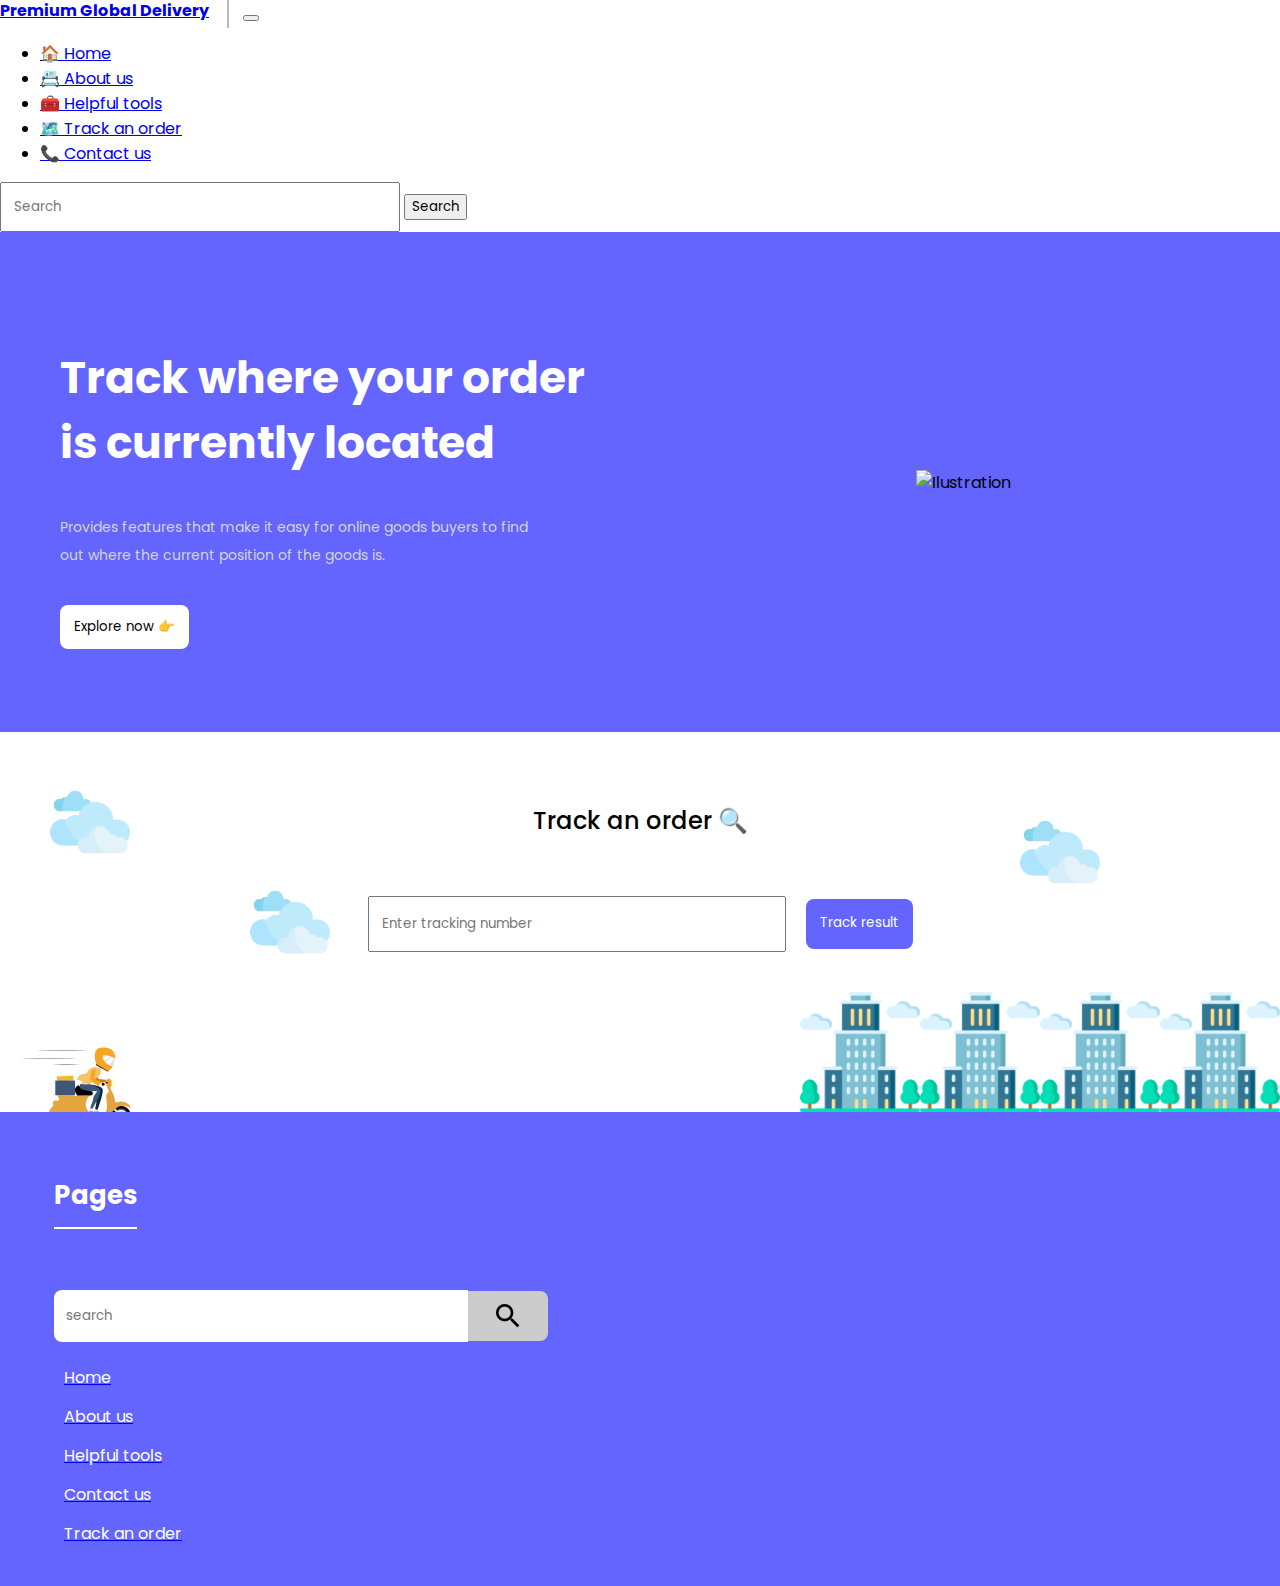
==== track.html @ e7d5a06e "Add files via upload" ====
<!DOCTYPE html>
<html lang="en">
<head>
    <meta charset="UTF-8">
    <meta http-equiv="X-UA-Compatible" content="IE=edge">
    <meta name="viewport" content="width=device-width, initial-scale=1.0">

    <!-- Link bootstrap 5 -->
    <link href="https://cdn.jsdelivr.net/npm/bootstrap@5.0.2/dist/css/bootstrap.min.css" rel="stylesheet" integrity="sha384-EVSTQN3/azprG1Anm3QDgpJLIm9Nao0Yz1ztcQTwFspd3yD65VohhpuuCOmLASjC" crossorigin="anonymous">
    
    <!-- Link css -->
    <link rel="stylesheet" href="./styles/styles.css">
    <link rel="stylesheet" href="./styles/footerTrack.css">

    <!-- Judul website -->
    <title>premiumglobaldel</title>
</head>
<body>
    
    <!-- Komponen navbar -->
    <nav class="navbar navbar-expand-lg navbar-light bg-light px-4 py-3">
        <div class="container-fluid">
          <a class="navbar-brand gh1" href="#">Premium Global Delivery</a>
          <a class="navbar-brand gh" href="#">PGD</a>
          <button class="navbar-toggler" type="button" data-bs-toggle="collapse" data-bs-target="#navbarSupportedContent" aria-controls="navbarSupportedContent" aria-expanded="false" aria-label="Toggle navigation">
            <span class="navbar-toggler-icon"></span>
          </button>
          <div class="collapse navbar-collapse" id="navbarSupportedContent">
            <ul class="navbar-nav me-auto mb-2 mb-lg-0">
              <li class="nav-item">
                <a class="nav-link" href="./index.html">🏠 Home</a>
            </li>
            <li class="nav-item">
            <a class="nav-link" aria-current="page" href="./about.html">📇 About us</a>
            </li>
            <li class="nav-item">
              <a class="nav-link" href="./helpful.html">🧰 Helpful tools</a>
            </li>
            <li class="nav-item">
              <a class="nav-link active" href="./track.html">🗺️ Track an order</a>
            </li>
            <li class="nav-item">
              <a class="nav-link" href="./contact.html">📞 Contact us</a>
            </li>
            </ul>
            <form class="d-flex">
              <input class="form-control me-2" type="search" placeholder="Search" aria-label="Search">
              <button class="btn btn-outline-primary" type="submit">Search</button>
            </form>
          </div>
        </div>
    </nav>
    <!-- Komponen navbar -->

    <!-- section 1 -->
    <section class="section1">
        <div class="section1-left">
            <h1>Track where your order is currently located</h1>
            <p>Provides features that make it easy for online goods buyers to find out where the current position of the goods is.</p>
            <button class="button-section1">
                Explore now 👉
            </button>
        </div>
        <div class="section1-right">
            <div class="animation">
                <img src="./assets/animation1.gif" alt="Ilustration" />
            </div>
        </div>
    </section>
    <!-- section 1 -->

    <section class="section2">
        <h2>Track an order 🔍</h2>
        <form class="form">
            <input type="email" placeholder="Enter tracking number" />
            <button class="button-resi">Track result</button>
        </form>
        
        
        <div class="cloud">
          <img src="./assets/cloud.png" alt="cloud" />
        </div>
        
        <div class="cloud2">
          <img src="./assets/cloud.png" alt="cloud" />
        </div>
        
        <div class="cloud3">
          <img src="./assets/cloud.png" alt="cloud" />
        </div>
        
        <div class="build">
          <img src="./assets/moto.gif" alt="moto" />
        </div>
       
        <div class="moto">
          <img src="./assets/build.png" alt="build" />
          <img src="./assets/build.png" alt="build" />
          <img src="./assets/build.png" alt="build" />
          <img src="./assets/build.png" alt="build" />
        </div>
    </section>

    <footer class="footer">
        <div class="footer-left">
            <h2>Pages</h2>
            <div class="wrap-search">
                <input type="text" placeholder="search" />
                <div class="search">
                    <img src="./assets/magnify.png" alt="search" />
                </div>
            </div>
        </div>

        <div class="footer-right">
            <ul>
              <a href="./index.html">
                <li>Home</li>
            </a>
            <a href="./about.html">
                <li>About us</li>
            </a>
            <a href="./helpful.html">
                <li>Helpful tools</li>
            </a>
            <a href="./contact.html">
                <li>Contact us</li>
            </a>
            <a href="./track.html">
                <li>Track an order</li>
            </a>
            </ul>
        </div>
    </footer>

<script src="https://cdn.jsdelivr.net/npm/@popperjs/core@2.9.2/dist/umd/popper.min.js" integrity="sha384-IQsoLXl5PILFhosVNubq5LC7Qb9DXgDA9i+tQ8Zj3iwWAwPtgFTxbJ8NT4GN1R8p" crossorigin="anonymous"></script>
<script src="https://cdn.jsdelivr.net/npm/bootstrap@5.0.2/dist/js/bootstrap.min.js" integrity="sha384-cVKIPhGWiC2Al4u+LWgxfKTRIcfu0JTxR+EQDz/bgldoEyl4H0zUF0QKbrJ0EcQF" crossorigin="anonymous"></script>
</body>
</html>
---- styles/styles.css ----
@import url('https://fonts.googleapis.com/css2?family=Poppins:ital,wght@0,100;0,200;0,300;0,400;0,600;0,700;0,800;0,900;1,600&display=swap');

* {
    font-family: 'Poppins', sans-serif;
}

body {
    padding: 0;
    margin: 0;
    overflow-x: hidden;
}

.gh1 {
    position: relative;
    display: inline;
    font-weight: bold;
    position: relative;
    margin-right: 30px;
    bottom: 2px;
}

.moto {
    position: absolute;
    display: flex;
    bottom: 0px;
    z-index: 22;
    right: 0;
}

.moto img {
    width: 120px;
}

.cloud {
    position: absolute;
    left: 50px;
    top: 50px;
    width: 60px;
    height: 60px;
}

.cloud2 {
    position: absolute;
    right: 200px;
    top: 80px;
    width: 60px;
    height: 60px;
}

.cloud3 {
    position: absolute;
    left: 250px;
    top: 150px;
    width: 60px;
    height: 60px;
}

.cloud img {
    width: 80px;
}

.cloud2 img {
    width: 80px;
}

.cloud3 img {
    width: 80px;
}

.build {
    position: relative;
    top: 16px;
    background-size: contain;
    z-index: -1;
    width: 100vw;
    height: 70px;
    display: flex;
    animation: moto 5s ease-in infinite;
    background-repeat: repeat;
}

@keyframes moto {
    0% {
        left: -15%;
    }
    
    100% {
        left: 110%;

    }
}

.build img {
    width: 160px;
    background-size: contain;
    height: 160px;
    background-repeat: repeat;
}

.gh1::before {
    position: absolute;
    right: -20px;
    width: 2px;
    height: 30px;
    background-color: rgb(185, 185, 185);
    content: '';
}

.gh {
    display: none;
}

.section1 {
    position: relative;
    width: 100vw;
    height: 500px;
    display: flex;
    overflow: hidden;
    background-color: #6464ff;
}

.section1-left {
    width: 50%;
    height: 100%;
    display: flex;
    flex-direction: column;
    padding-left: 60px;
    justify-content: center;
}

.section1-left h1 {
    font-size: 44px;
    font-weight: bold;
    width: 90%;
    color: white;
    margin-bottom: 24px;
}

.section1-left p {
    font-size: 14px;
    width: 80%;
    color: rgb(211, 211, 211);
    font-weight: normal;
    line-height: 2em;
    margin-bottom: 16px;
}

.section1-left button {
    width: max-content;
    display: flex;
    align-items: center;
    justify-content: space-between;
    border: none;
    outline: none;
    height: 44px;
    background-color: white;
    border-radius: 8px;
    padding: 10px 14px 10px 14px;
    cursor: pointer;
    margin-top: 20px;
    transition: 0.4s;
}

.section1-left button:hover {
    transition: 0.4s;
    filter: brightness(90%);
}

.section1-left button:active {
    transition: 0.2s;
    transform: scale(0.96);
}

.section1-right {
    width: 50%;
    height: 100%;
    display: flex;
    flex-direction: column;
    align-items: center;
    justify-content: center;
    
}

.section1-right img {
    width: 650px;
    margin-right: 24px;
}

.section2 {
    position: relative;
    width: 100vw;
    display: flex;
    flex-direction: column;
    justify-content: center;
    overflow: hidden;
    text-align: center;
    height: 380px;
}

.section2 h2 {
    font-weight: 500;
}

.form {
    width: max-content;
    margin-left: auto;
    margin-right: auto;
    display: flex;
    align-items: center;
    justify-content: space-between;
    margin-top: 32px;
    margin-bottom: 32px;
}

input {
    height: 50px;
    width: 400px;
    padding-left: 12px;
}

.example {
    width: 70vw;
    margin-left: auto;
    margin-right: auto;
    display: flex;
    height: 50px;
    align-items: center;
    justify-content: center;
}

.example p {
    margin-top: 14px;
}

.number {
    font-weight: bold;
}

.button-resi {
    width: max-content;
    text-align: center;
    display: flex;
    position: relative;
    bottom: 10px;
    border: none;
    margin-left: 20px;
    outline: none;
    height: 50px;
    background-color: #6464ff;
    color: white;
    border-radius: 8px;
    padding: 14px 14px 10px 14px;
    cursor: pointer;
    margin-top: 20px;
    transition: 0.4s;
}

.footer {
    height: max-content;
    padding: 24px;
    z-index: 22;
    background-color: #6464ff;
}

.footer-left {
    width: 100%;
    padding-left: 30px;
    display: flex;
    flex-direction: column;
    color: white;
}

.wrap-search {
    display: flex;
    margin-top: 40px;
    width: 50%;
    height: 50px;
    align-items: center;
}

.wrap-search input {
    border: none;
    height: 100%;
    outline: none;
    border-radius: 8px 0px 0px 8px;
}

.search {
    background-color: rgb(204, 204, 204);
    height: 100%;
    width: 80px;
    display: flex;
    cursor: pointer;
    align-items: center;
    justify-content: center;
    border-radius: 0px 8px 8px 0px;
}

.search:hover {
    filter: brightness(90%);
}

.footer-left h2 {
    font-size: 26px;
    margin-top: 40px;
    width: max-content;
    padding-bottom: 12px;
    border-bottom: 2px solid white;
}

.footer-right {
    width: 100%;
    margin-top: 24px;
}

.footer-right li {
    color: white;
    list-style: none;
    cursor: pointer;
    margin-bottom: 14px;
}

@media screen and (max-width: 720px) {
    
    .gh1 {
        display: none;
    }

    .gh {
        display: inline;
    }

    .moto {
        display: none;
    }

    .build {
        position: relative;
        top: -74px;
        background-size: contain;
        z-index: -1;
        width: 100vw;
        height: 70px;
        display: flex;
        animation: none;
        background-repeat: repeat;
    }

    .build img {
        width: 260px;
        height: 260px;
        right: 40px;
        position: absolute;
    }

    .cloud, .cloud2, .cloud3 {
        display: none;
    }

    .section1 {
        flex-direction: column-reverse;
        height: max-content;
        padding-bottom: 34px;
    }

    .section1-right {
        width: 100vw;
    }
    
    .section1-left {
        margin-top: -50px;
        width: 100vw;
        padding-left: 30px;
    }

    .section1-left h1 {
        font-size: 30px;
    }

    .section1-right img {
        width: 400px;
        margin-top: -40px;
        margin-right: 0;
    }

    .section2 {
        padding: 50px 20px;
        height: max-content;
        text-align: left;
        justify-content: start;
        align-items: stretch;
    }

    .form {
        width: 100vw;
        align-items: stretch;
        justify-content: start;
        flex-direction: column;
    }
        
    input {
        height: 50px;
        width: 88vw;
        margin-bottom: 12px;
        padding-left: 12px;
    }

    .example {
        width: 70vw;
        margin-left: auto;
        margin-right: auto;
        display: flex;
        margin-top: -20px;
        height: 50px;
        align-items: center;
        justify-content: center;
    }

    .example p {
        margin-top: 14px;
    }

    .number {
        font-weight: bold;
    }

    .button-resi {
        width: max-content;
        text-align: center;
        display: flex;
        position: relative;
        bottom: 10px;
        border: none;
        margin-top: 12px;
        margin-left: 0px;
        outline: none;
        height: 50px;
        background-color: #6464ff;
        color: white;
        border-radius: 8px;
        padding: 14px 14px 10px 14px;
        cursor: pointer;
        margin-top: 20px;
        transition: 0.4s;
    }

    .example {
        text-align: left;
        margin-left: 0;
        margin-right: 0;
        width: max-content;
    }

}
---- styles/footerTrack.css ----
@media screen and (max-width: 720px) {
    body {
        overflow-x: hidden;
    }

    .footer {
        height: max-content;
        padding: 12px;
        z-index: 22;
        background-color: #6464ff;
    }
    
    .footer-left {
        width: 100%;
        padding-left: 12px;
        display: flex;
        flex-direction: column;
        color: white;
    }
    
    .wrap-search {
        display: flex;
        margin-top: 40px;
        width: 100%;
        height: 50px;
        align-items: center;
    }
    
    .wrap-search input {
        border: none;
        width: 80%;
        height: 100%;
        outline: none;
        border-radius: 8px 0px 0px 8px;
    }
    
    .search {
        background-color: rgb(204, 204, 204);
        height: 100%;
        width: 60px;
        display: flex;
        cursor: pointer;
        align-items: center;
        margin-top: -12px;
        justify-content: center;
        border-radius: 0px 8px 8px 0px;
    }

    .footer-right li {
        margin-left: -16px;
    }   
}
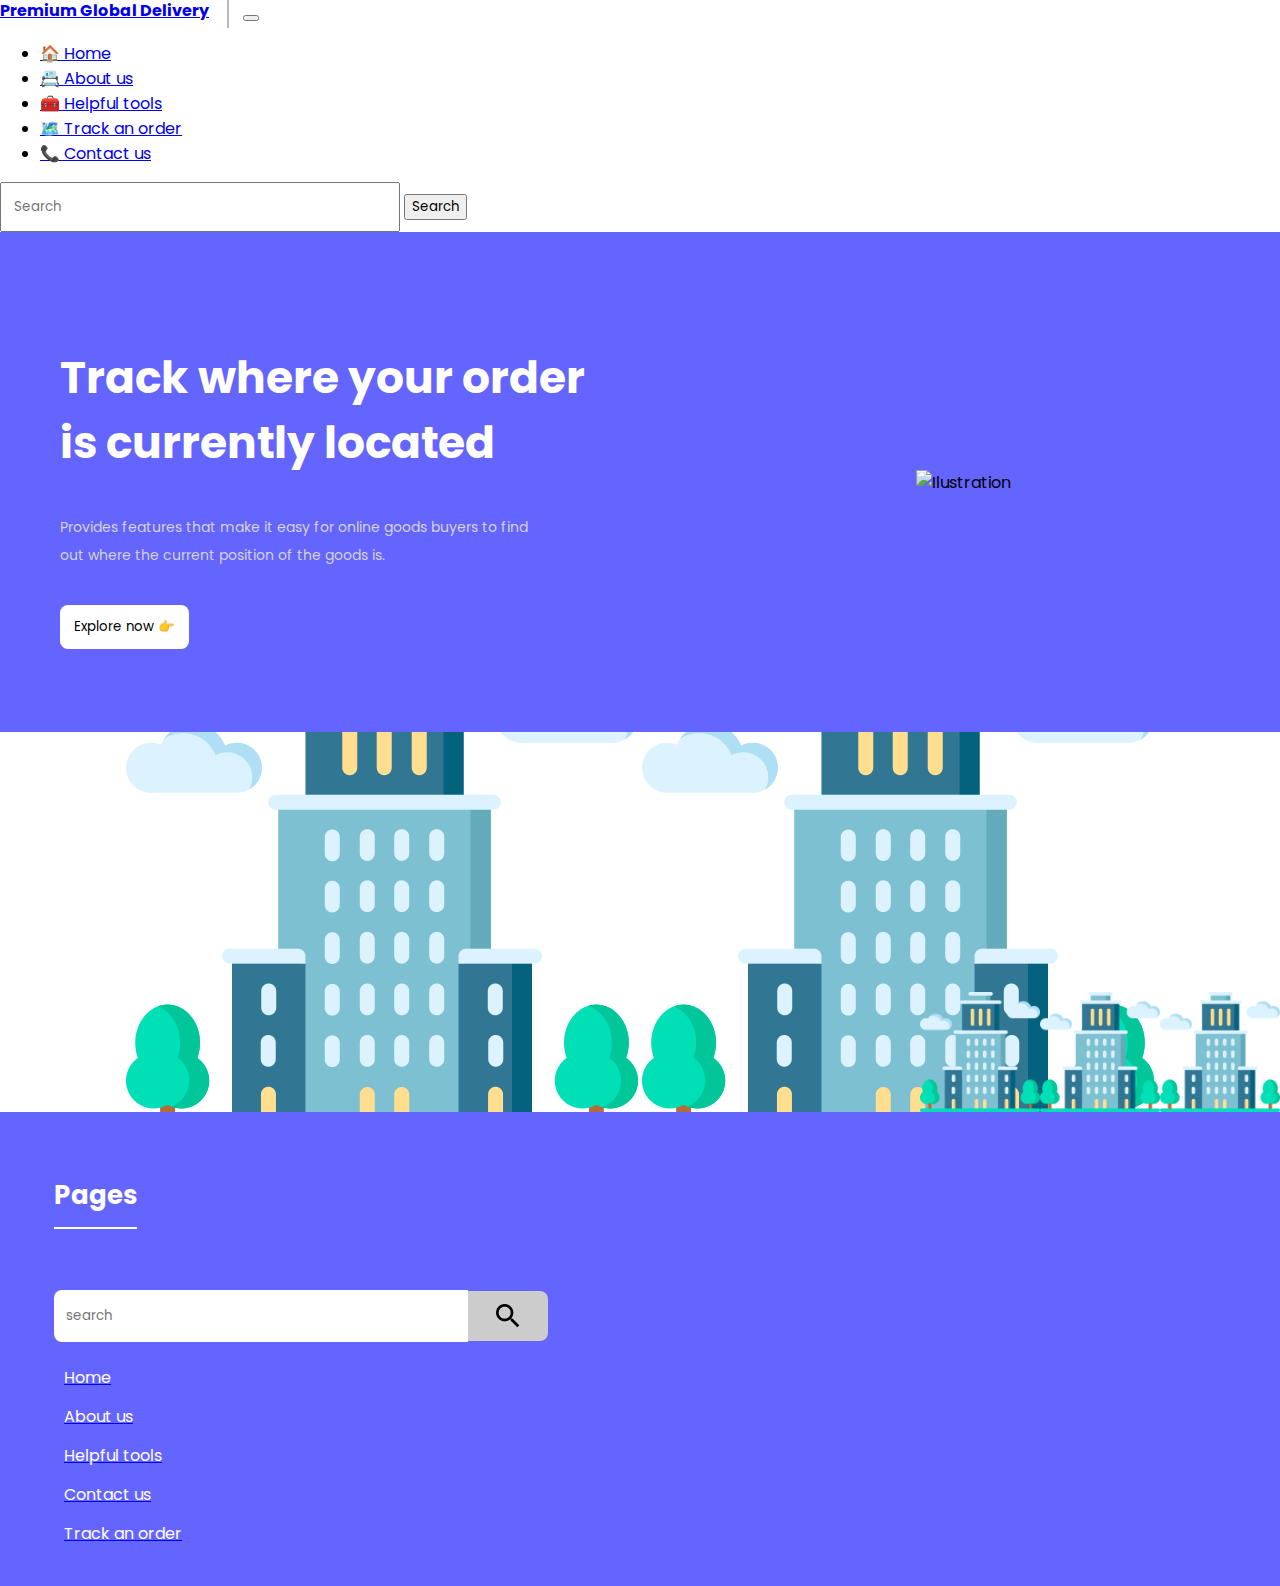
==== commit 052403a4: "Add files via upload" ====
--- a/track.html
+++ b/track.html
@@ -75,26 +75,27 @@
             <input type="email" placeholder="Enter tracking number" />
             <button class="button-resi">Track result</button>
         </form>
-        
-        
-        <div class="cloud">
-          <img src="./assets/cloud.png" alt="cloud" />
-        </div>
-        
-        <div class="cloud2">
-          <img src="./assets/cloud.png" alt="cloud" />
-        </div>
-        
-        <div class="cloud3">
-          <img src="./assets/cloud.png" alt="cloud" />
-        </div>
-        
-        <div class="build">
-          <img src="./assets/moto.gif" alt="moto" />
+
+        <div class="wrap-output">
+          <h3 class="resss">result :</h3>
+          <div class="output">
+            <div class="status">
+              <h3>Status</h3>
+              <p>On hold</p>
+            </div>
+            <div class="date">
+              <h3>Expected delivery date</h3>
+              <p>2022-10-18</p>
+            </div>
+          </div>
         </div>
        
+        <div class="moto1">
+          <img src="./assets/build.png" alt="build" />
+          <img src="./assets/build.png" alt="build" />
+          <img src="./assets/build.png" alt="build" />
+        </div>
         <div class="moto">
-          <img src="./assets/build.png" alt="build" />
           <img src="./assets/build.png" alt="build" />
           <img src="./assets/build.png" alt="build" />
           <img src="./assets/build.png" alt="build" />
--- a/styles/styles.css
+++ b/styles/styles.css
@@ -371,6 +371,7 @@
         margin-top: -50px;
         width: 100vw;
         padding-left: 30px;
+        z-index: 2;
     }
 
     .section1-left h1 {
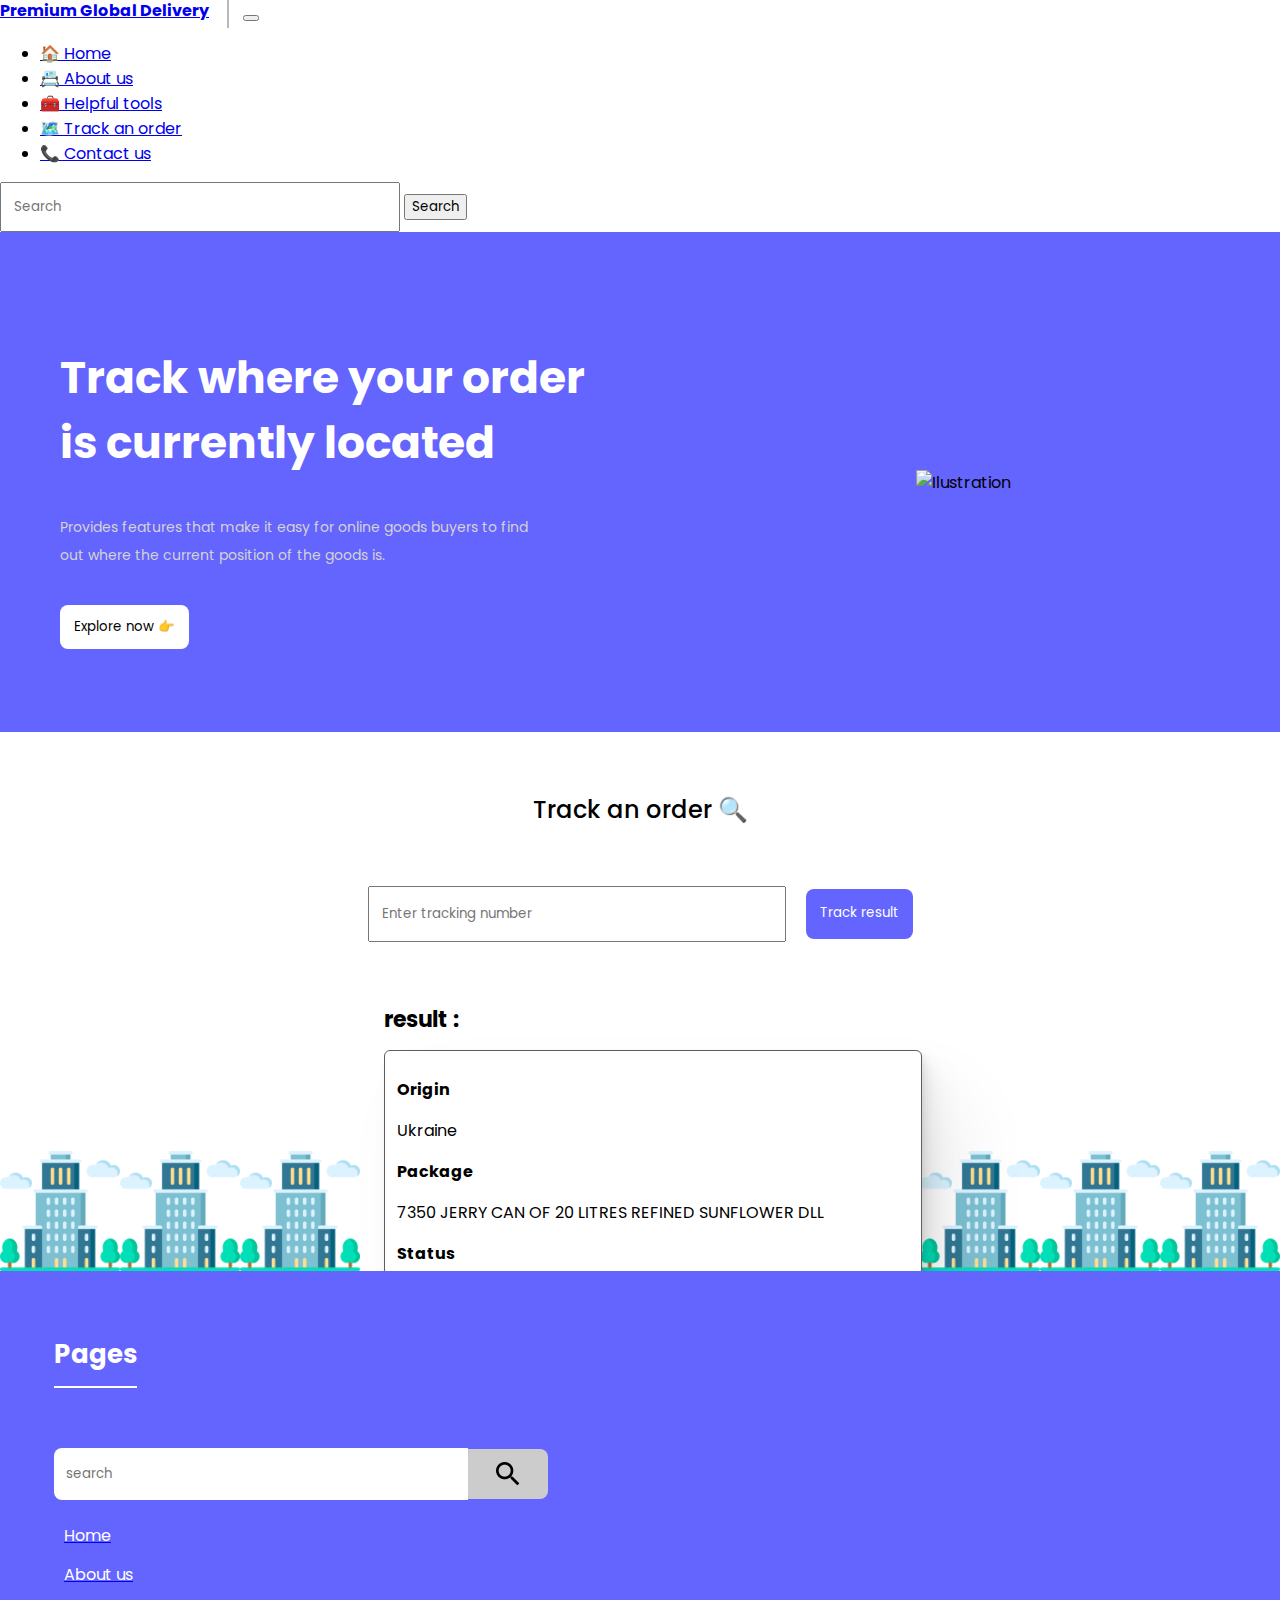
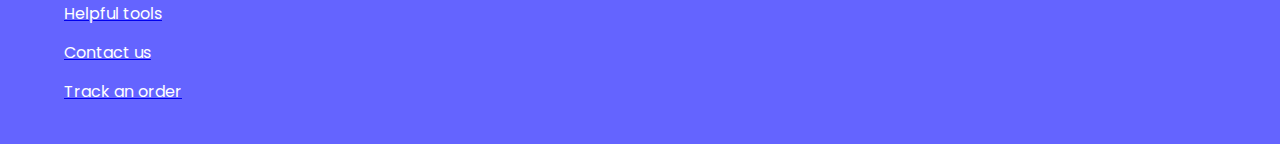
==== commit 75d73802: "Add files via upload" ====
--- a/track.html
+++ b/track.html
@@ -79,14 +79,85 @@
         <div class="wrap-output">
           <h3 class="resss">result :</h3>
           <div class="output">
-            <div class="status">
-              <h3>Status</h3>
-              <p>On hold</p>
-            </div>
-            <div class="date">
-              <h3>Expected delivery date</h3>
-              <p>2022-10-18</p>
-            </div>
+          
+            <div class="wraps">
+              <div class="status">
+                <h3>Origin</h3>
+                <p>Ukraine</p>
+              </div>
+              <div class="status">
+                <h3>Package</h3>
+                <p>7350 JERRY CAN OF 20 LITRES REFINED SUNFLOWER DLL</p>
+              </div>
+              <div class="status">
+                <h3>Status</h3>
+                <p>On hold</p>
+              </div>
+            </div>
+          
+            <div class="wraps">
+              <div class="status">
+                <h3>Destination</h3>
+              <p>Senegal</p>
+            </div>
+            <div class="status">
+              <h3>Carrier</h3>
+              <p></p>
+            </div>
+            <div class="status">
+              <h3>Type of shipment</h3>
+              <p>International shipping</p>
+            </div>
+          </div>
+          
+          <div class="wraps">
+            <div class="status">
+              <h3>Product</h3>
+              <p>100% RREFINED SUNFLOWER OIL</p>
+            </div>
+            <div class="status">
+              <h3>Qty</h3>
+              <p>7350 JERRY CAN OF 20 LITRES REFINED SUNFLOWER DLL</p>
+            </div>
+            <div class="status">
+              <h3>Payment mode</h3>
+              <p>Crytocurrency</p>
+            </div>
+          </div>
+          
+            <div class="wraps">
+              <div class="status">
+                <h3>Total fregith</h3>
+                <p>139, 120 KGS</p>
+              </div>
+              <div class="status">
+                <h3>Expected delivery date</h3>
+                <p>2022-10-18</p>
+              </div>
+              <div class="status">
+                <h3>Departure time</h3>
+                <p>14:00 pm</p>
+              </div>
+            </div>
+            
+            <div class="wraps">
+              <div class="status">
+                <h3>Pick-up date</h3>
+                <p>2022-09-22</p>
+              </div>
+              <div class="status">
+                <h3>Pick-up time</h3>
+                <p>11:00 am</p>
+              </div>
+            </div>
+            
+            <div class="wraps">
+              <div class="status2">
+                <h3>Comments</h3>
+                <p>ALL SHIPPING DOCUMENTS WIL BE PROVIDED ON MONDAY 2022-09-26</p>
+              </div>
+            </div>
+          
           </div>
         </div>
        
--- a/styles/styles.css
+++ b/styles/styles.css
@@ -19,12 +19,24 @@
     bottom: 2px;
 }
 
+.moto1 {
+    position: absolute;
+    display: flex;
+    bottom: 0px;
+    z-index: 22;
+    left: 0;
+}
+
 .moto {
     position: absolute;
     display: flex;
     bottom: 0px;
     z-index: 22;
     right: 0;
+}
+
+.moto1 img {
+    width: 120px;
 }
 
 .moto img {
@@ -68,14 +80,13 @@
 }
 
 .build {
-    position: relative;
-    top: 16px;
+    position: absolute;
+    bottom: 52px;
     background-size: contain;
     z-index: -1;
     width: 100vw;
     height: 70px;
     display: flex;
-    animation: moto 5s ease-in infinite;
     background-repeat: repeat;
 }
 
@@ -190,11 +201,13 @@
     position: relative;
     width: 100vw;
     display: flex;
+    padding-top: 40px;
+    padding-bottom: 40px;
     flex-direction: column;
     justify-content: center;
     overflow: hidden;
     text-align: center;
-    height: 380px;
+    min-height: 280px;
 }
 
 .section2 h2 {
@@ -320,7 +333,86 @@
     margin-bottom: 14px;
 }
 
+.wrap-output {
+    width: 40vw;
+    text-align: left;
+    height: 200px;
+    margin-left: auto;
+    margin-right: auto;
+    margin-bottom: 50px;
+}
+
+.wrap-output .resss {
+    font-size: 22px;
+    margin-bottom: 14px;
+}
+
+.output {
+    position: relative;
+    width: 100%;
+    height: 100%;
+    padding: 12px;
+    border-radius: 6px;
+    background-color: white;
+    margin-bottom: 40px;
+    z-index: 43;
+    border: 1px solid rgb(94, 94, 94);
+    box-shadow:
+    1px 1.3px 2.2px rgba(0, 0, 0, 0.02),
+    2.4px 3.1px 5.3px rgba(0, 0, 0, 0.028),
+    4.5px 5.9px 10px rgba(0, 0, 0, 0.035),
+    8px 10.5px 17.9px rgba(0, 0, 0, 0.042),
+    15px 19.6px 33.4px rgba(0, 0, 0, 0.05),
+    36px 47px 80px rgba(0, 0, 0, 0.07);
+}
+
+.status h3 {
+    font-size: 16px;
+    margin-top: 14px;
+    font-weight: bold;
+}
+
+.date h3 {
+    font-size: 16px;
+    margin-top: 30px;
+    font-weight: bold;
+}
+
 @media screen and (max-width: 720px) {
+    .wrap-output {
+        width: 100%;
+        height: 100%;
+    }
+
+    .output {
+        position: relative;
+        width: 89vw;
+        height: 200px;
+        padding: 12px;
+        border-radius: 6px;
+        background-color: white;
+        margin-bottom: 40px;
+        border: 1px solid rgb(94, 94, 94);
+        box-shadow:
+        1px 1.3px 2.2px rgba(0, 0, 0, 0.02),
+        2.4px 3.1px 5.3px rgba(0, 0, 0, 0.028),
+        4.5px 5.9px 10px rgba(0, 0, 0, 0.035),
+        8px 10.5px 17.9px rgba(0, 0, 0, 0.042),
+        15px 19.6px 33.4px rgba(0, 0, 0, 0.05),
+        36px 47px 80px rgba(0, 0, 0, 0.07);
+    }
+
+    .status h3 {
+        font-size: 16px;
+        margin-top: 14px;
+        font-weight: bold;
+    }
+
+    .date h3 {
+        font-size: 16px;
+        margin-top: 30px;
+        font-weight: bold;
+    }
     
     .gh1 {
         display: none;
@@ -330,7 +422,7 @@
         display: inline;
     }
 
-    .moto {
+    .moto, .moto1 {
         display: none;
     }
 
@@ -388,6 +480,7 @@
         padding: 50px 20px;
         height: max-content;
         text-align: left;
+        padding-bottom: 0px;
         justify-content: start;
         align-items: stretch;
     }
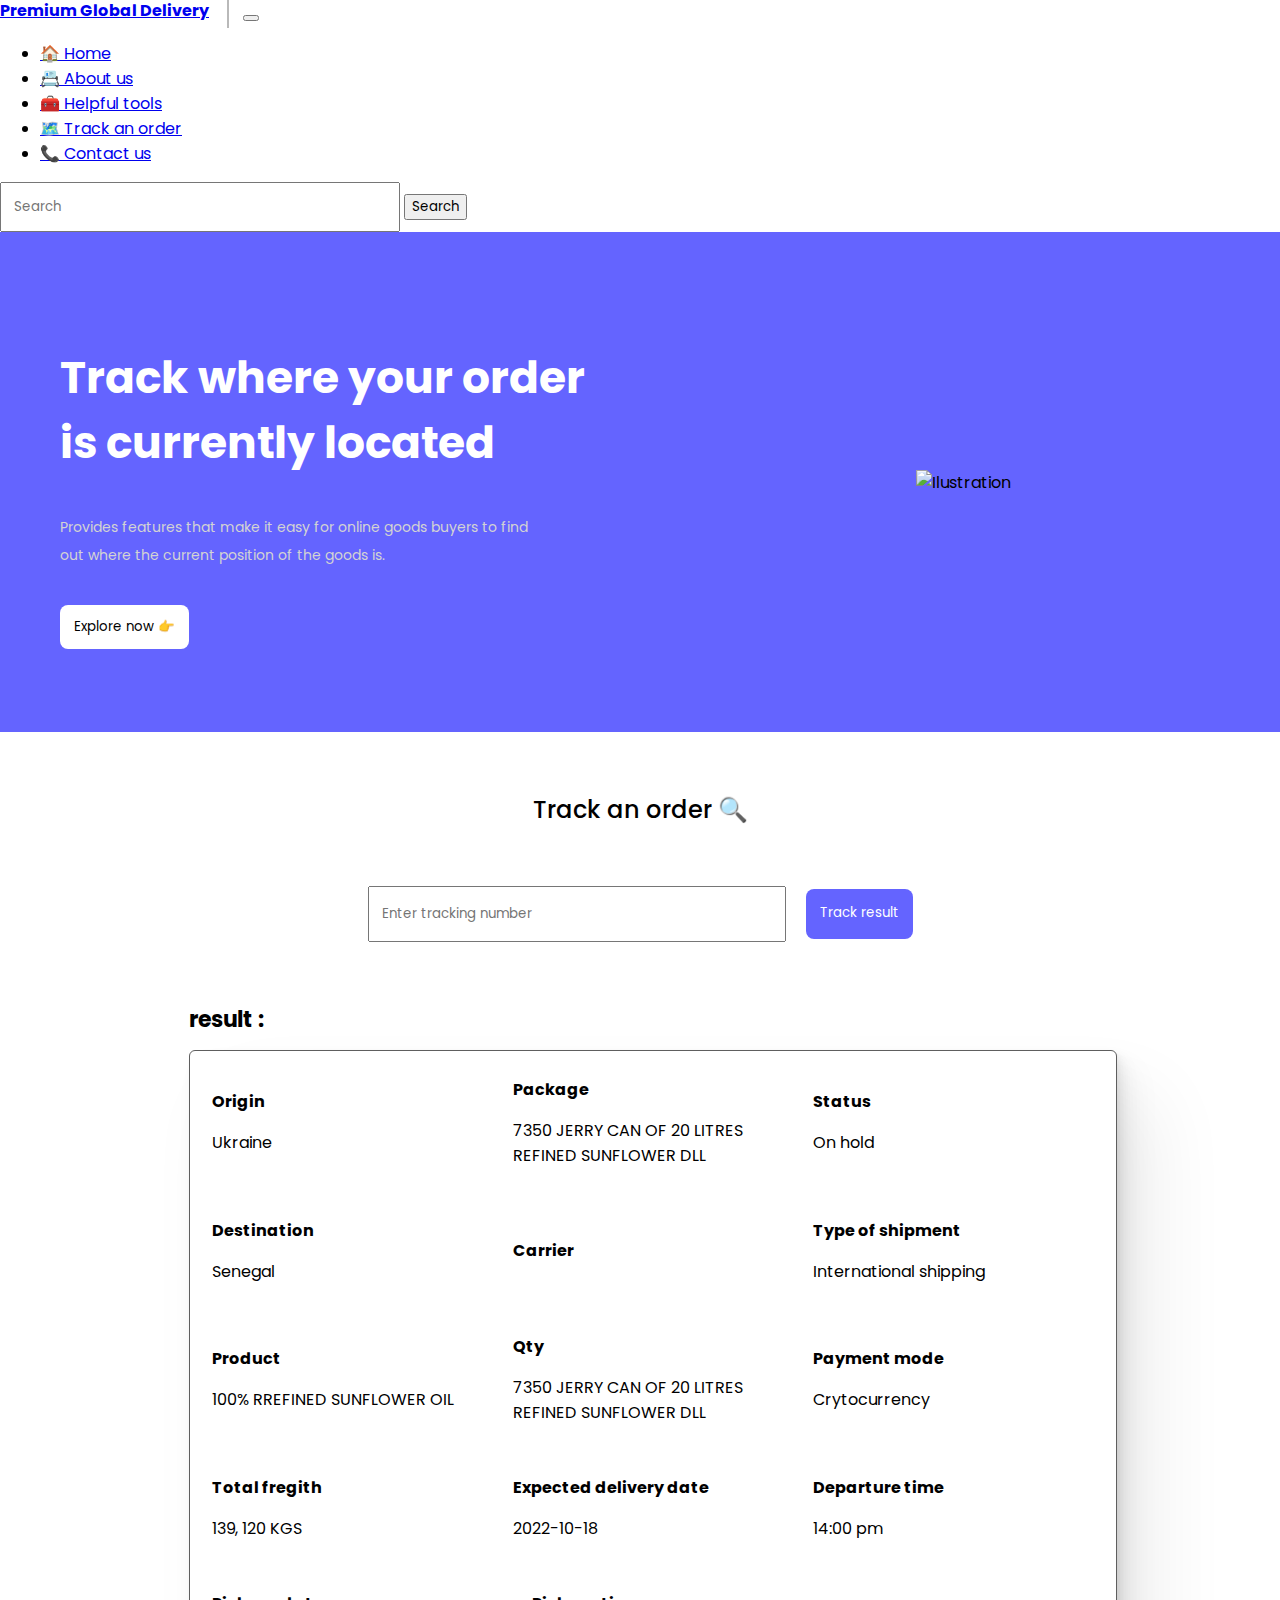
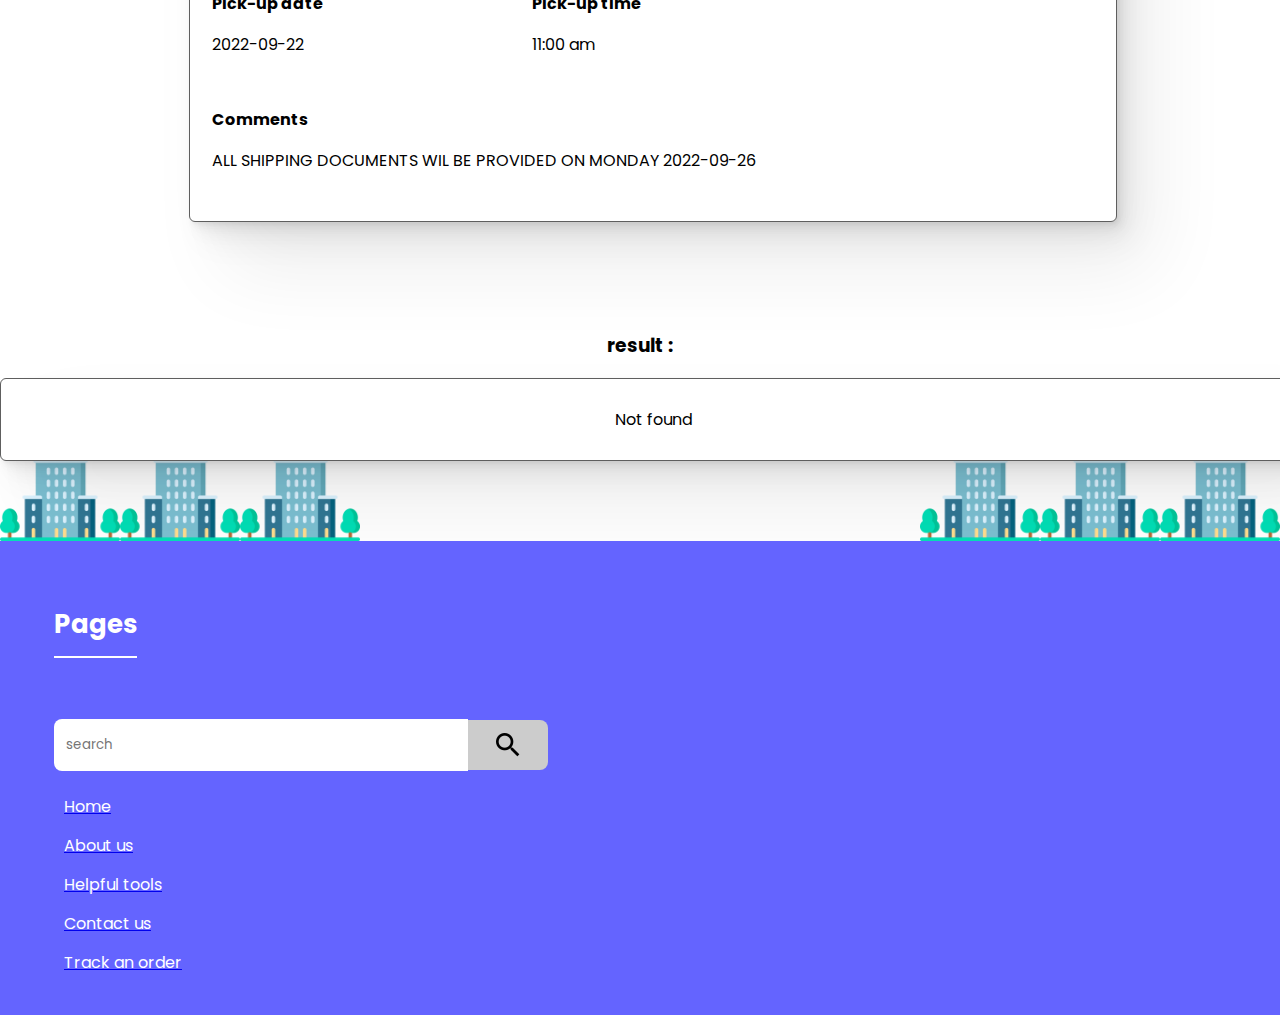
==== commit 3cedb513: "Add files via upload" ====
--- a/track.html
+++ b/track.html
@@ -160,6 +160,13 @@
           
           </div>
         </div>
+
+        <div class="wrap-output2">
+          <h3 class="resss">result :</h3>
+          <div class="output">
+            <p class="nf">Not found</p>
+          </div>
+        </div>
        
         <div class="moto1">
           <img src="./assets/build.png" alt="build" />
--- a/styles/styles.css
+++ b/styles/styles.css
@@ -334,12 +334,22 @@
 }
 
 .wrap-output {
-    width: 40vw;
+    min-width: 70vw;
     text-align: left;
-    height: 200px;
+    min-height: 200px;
     margin-left: auto;
     margin-right: auto;
     margin-bottom: 50px;
+}
+
+.wraps {
+    display: flex;
+    justify-content: start;
+    padding-left: 10px;
+    align-items: center;
+    width: 100%;
+    height: max-content;
+    margin-bottom: 20px;
 }
 
 .wrap-output .resss {
@@ -366,29 +376,46 @@
     36px 47px 80px rgba(0, 0, 0, 0.07);
 }
 
+.status {
+    width: 33%;
+    margin-right: 22px;
+    height: max-content;
+}
+
+.status2 {
+    width: 80%;
+    height: max-content;
+}
+
+.status2 h3 {
+    font-size: 16px;
+    margin-top: 14px;
+    font-weight: bold;
+}
+
 .status h3 {
     font-size: 16px;
     margin-top: 14px;
     font-weight: bold;
 }
 
-.date h3 {
-    font-size: 16px;
-    margin-top: 30px;
-    font-weight: bold;
-}
-
 @media screen and (max-width: 720px) {
     .wrap-output {
         width: 100%;
-        height: 100%;
+        height: max-content;
+    }
+
+    .wraps {
+        width: 100%;
+        height: max-content;
+        display: block;
     }
 
     .output {
         position: relative;
         width: 89vw;
-        height: 200px;
-        padding: 12px;
+        height: max-content;
+        padding: 12px 0px;
         border-radius: 6px;
         background-color: white;
         margin-bottom: 40px;
@@ -400,6 +427,15 @@
         8px 10.5px 17.9px rgba(0, 0, 0, 0.042),
         15px 19.6px 33.4px rgba(0, 0, 0, 0.05),
         36px 47px 80px rgba(0, 0, 0, 0.07);
+    }
+
+    .status, .status2 {
+        margin-bottom: 32px;
+        width: 94%;
+    }
+
+    .comments {
+        width: 100%;
     }
 
     .status h3 {
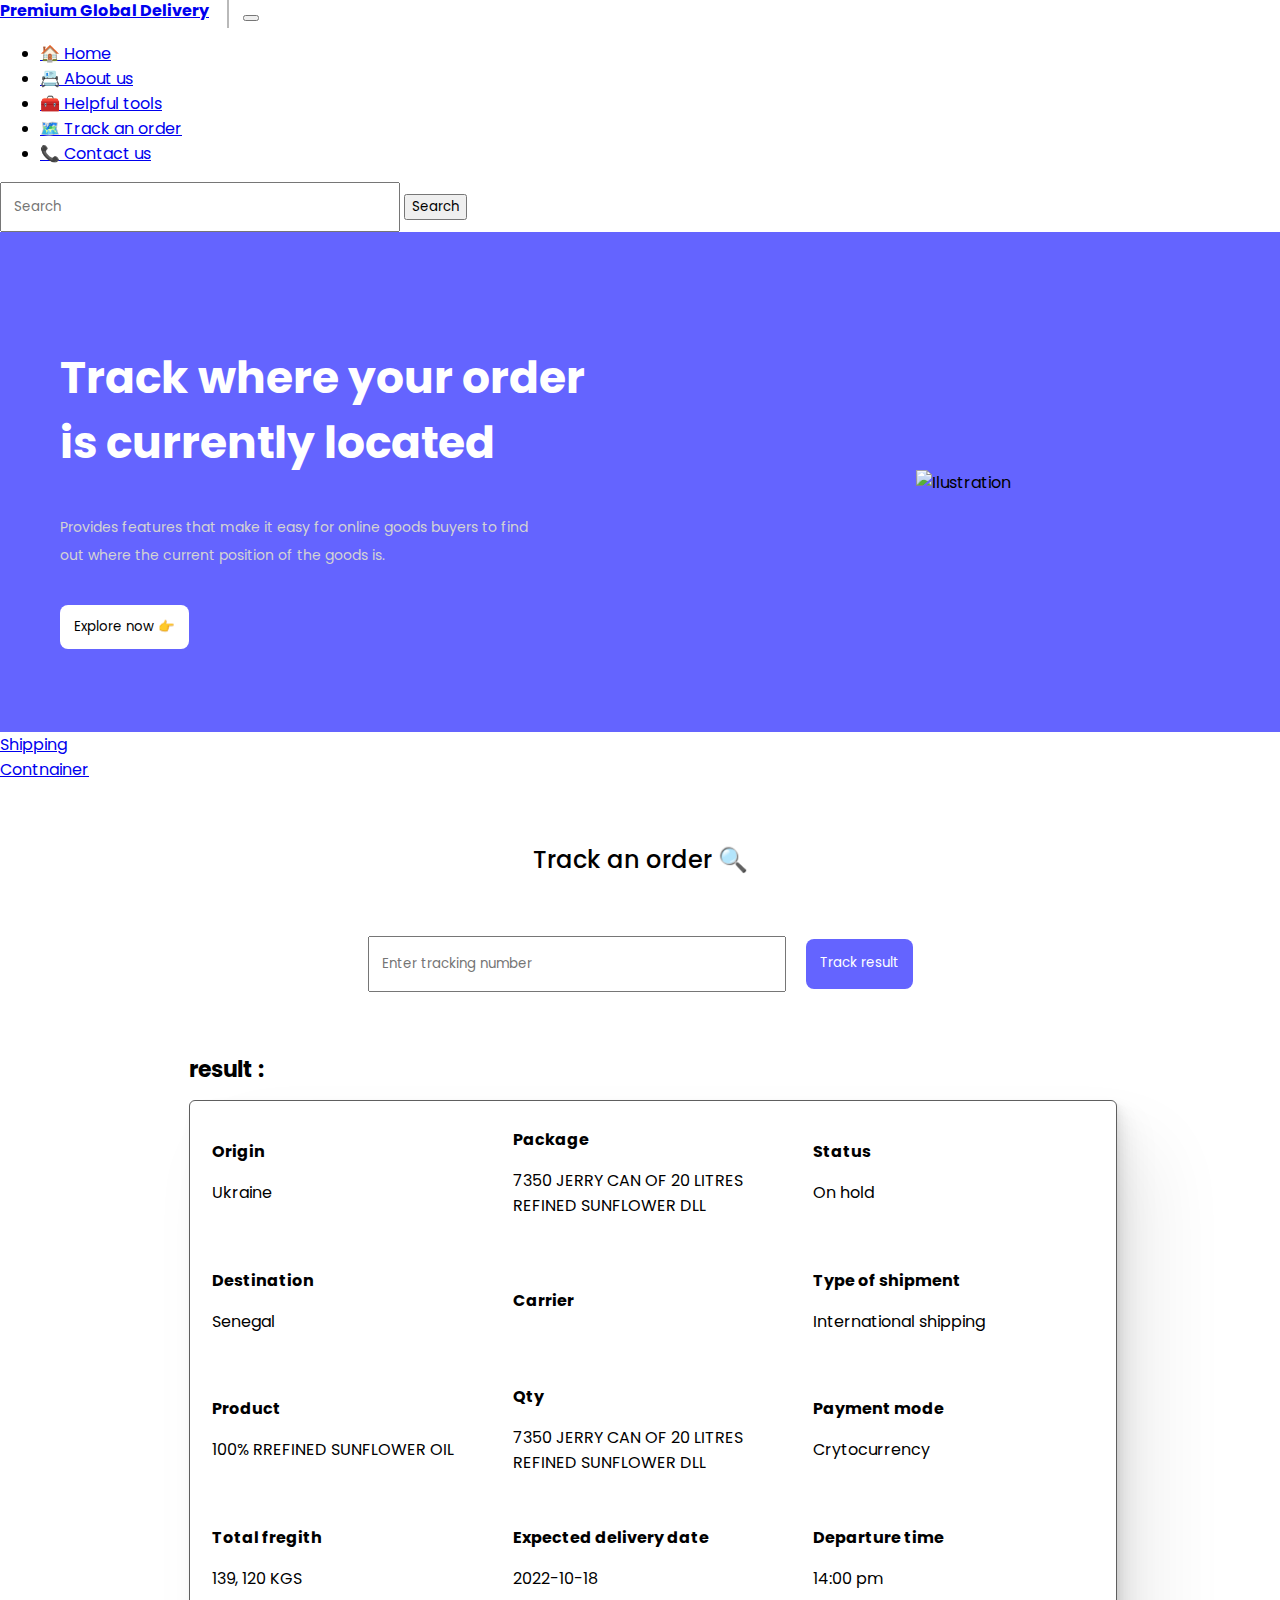
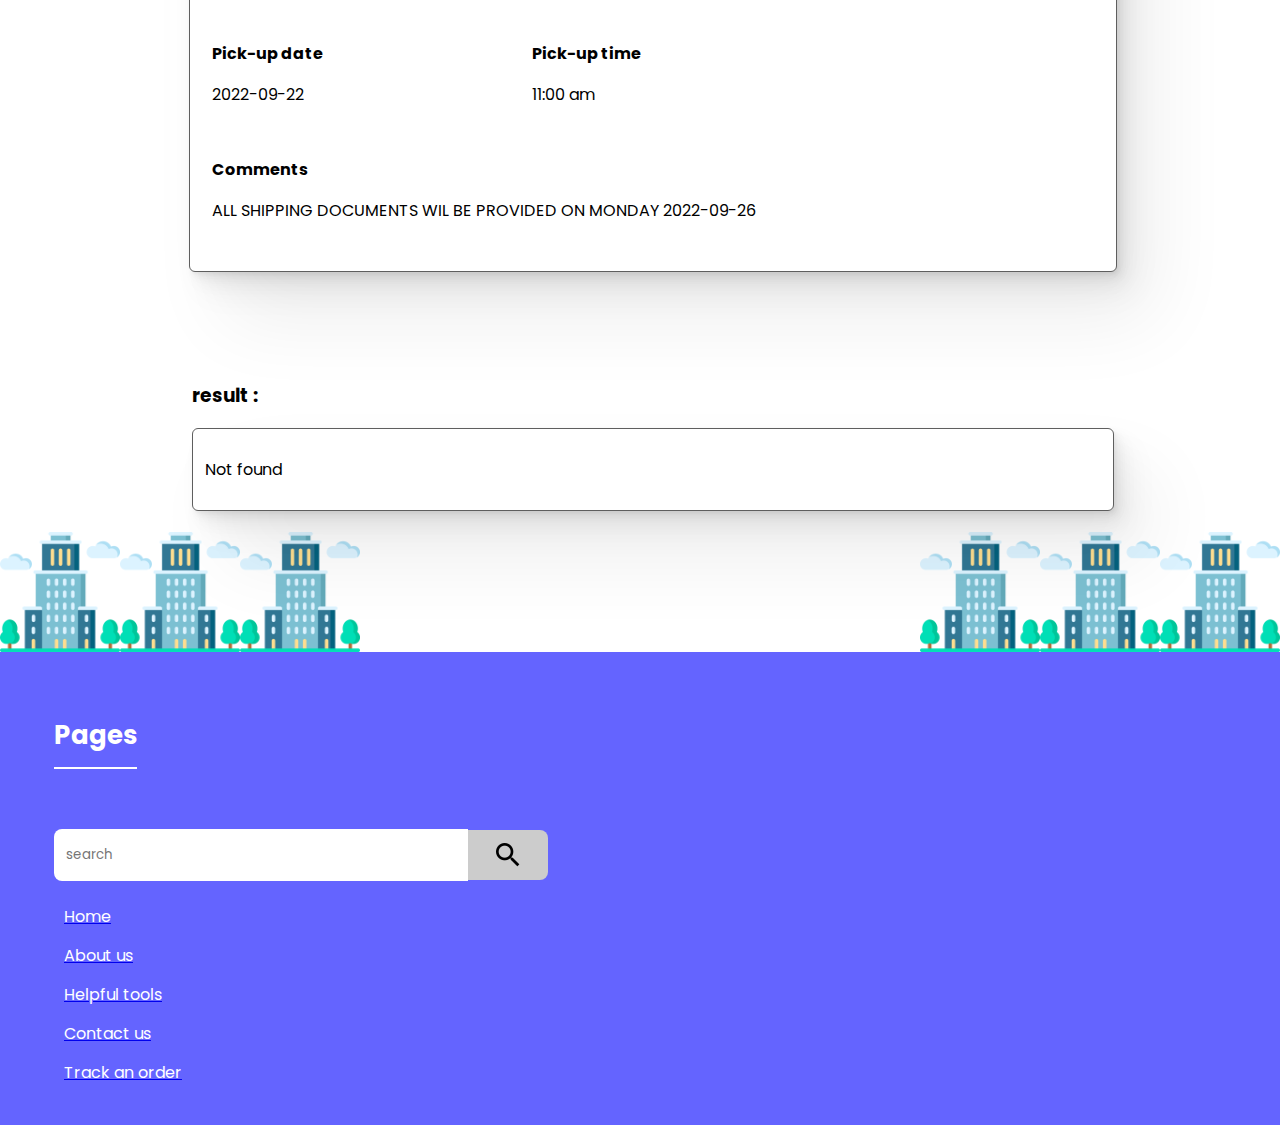
==== commit 88ff27f0: "Add files via upload" ====
--- a/track.html
+++ b/track.html
@@ -69,6 +69,15 @@
     </section>
     <!-- section 1 -->
 
+    <div class="tabs">
+      <a href="./track.html" class="tab1 tabb tabActive">
+        <div>Shipping</div>
+      </a>
+      <a href="./containerTrack.html" class="tab2 tabb">
+        <div>Contnainer</div>
+      </a>
+    </div>
+
     <section class="section2">
         <h2>Track an order 🔍</h2>
         <form class="form">
--- a/styles/styles.css
+++ b/styles/styles.css
@@ -334,6 +334,15 @@
 }
 
 .wrap-output {
+    min-width: 70vw;
+    text-align: left;
+    min-height: 200px;
+    margin-left: auto;
+    margin-right: auto;
+    margin-bottom: 50px;
+}
+
+.wrap-output2 {
     min-width: 70vw;
     text-align: left;
     min-height: 200px;
@@ -405,10 +414,21 @@
         height: max-content;
     }
 
+    .wrap-output2 {
+        width: 100%;
+        height: max-content;
+    }
+
     .wraps {
         width: 100%;
         height: max-content;
         display: block;
+    }
+
+    .nf {
+        margin-left: 10px;
+        position: relative;
+        top: 8px;
     }
 
     .output {
